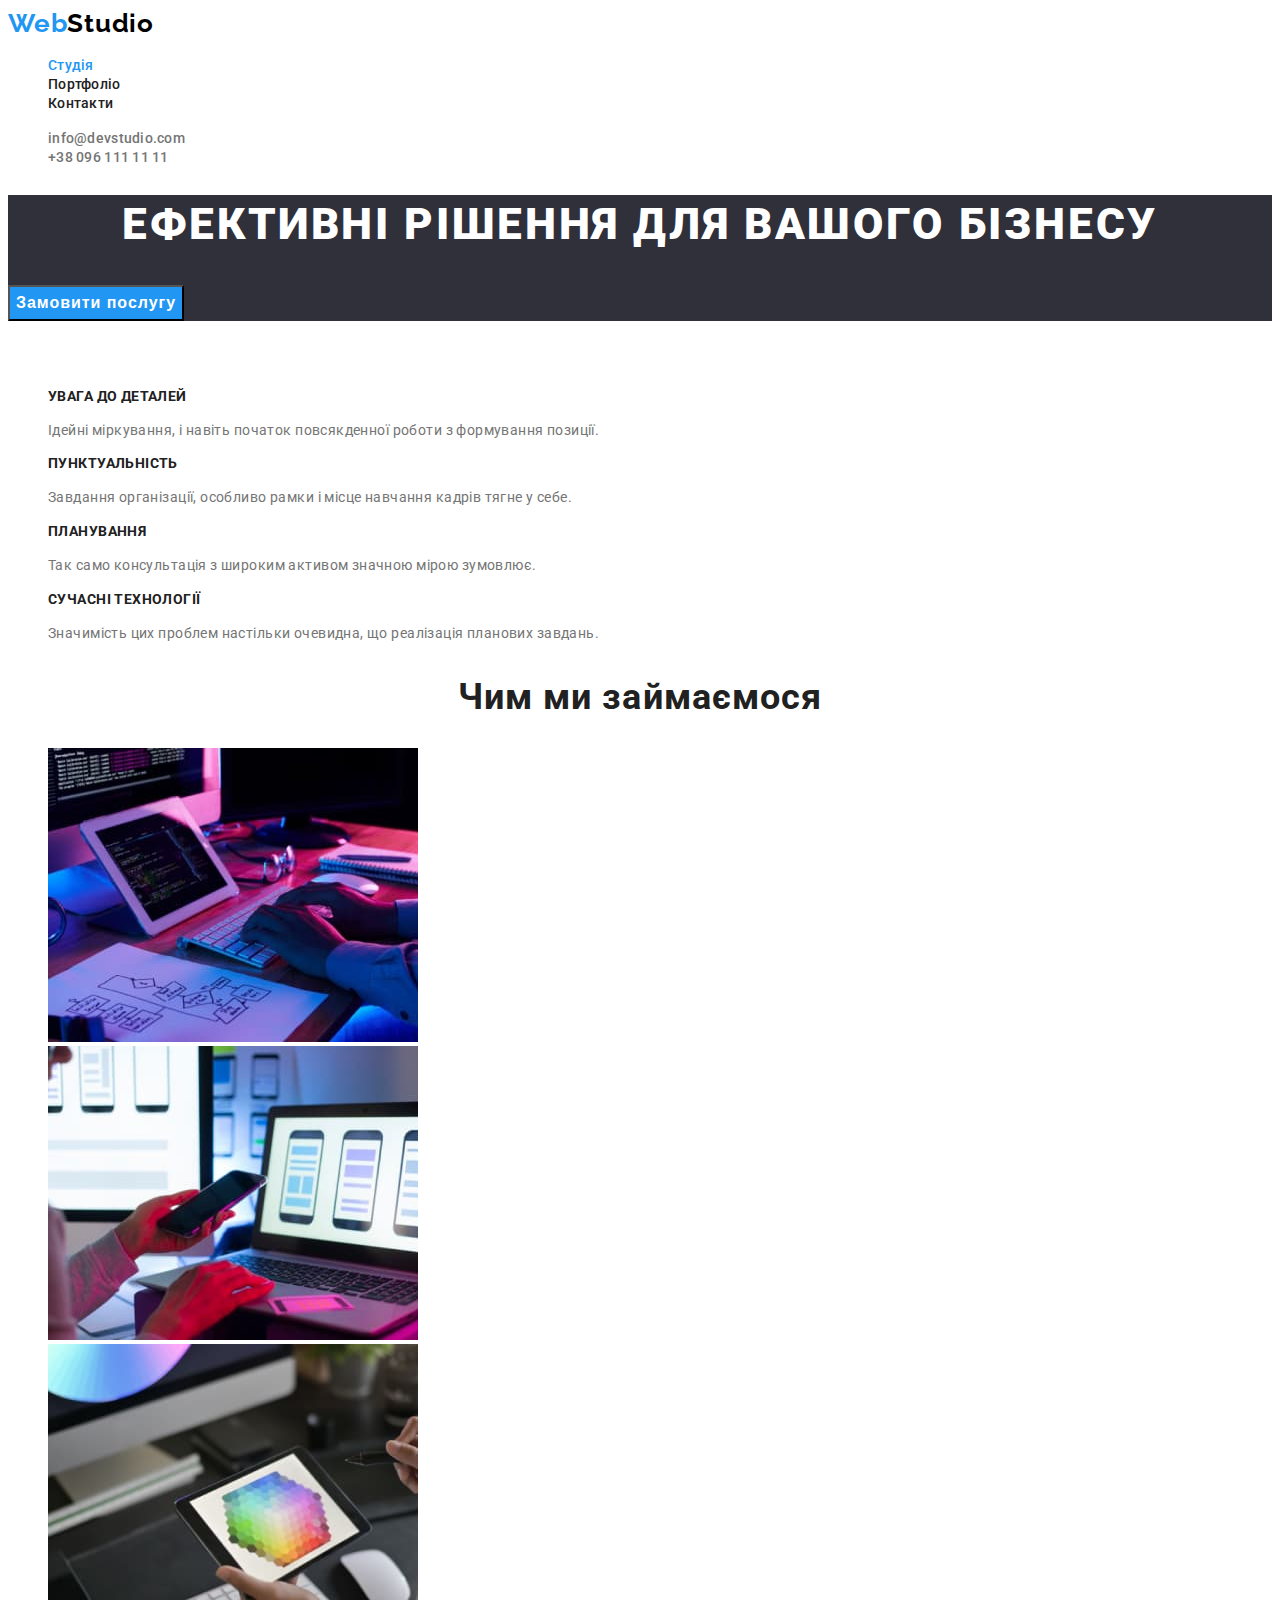
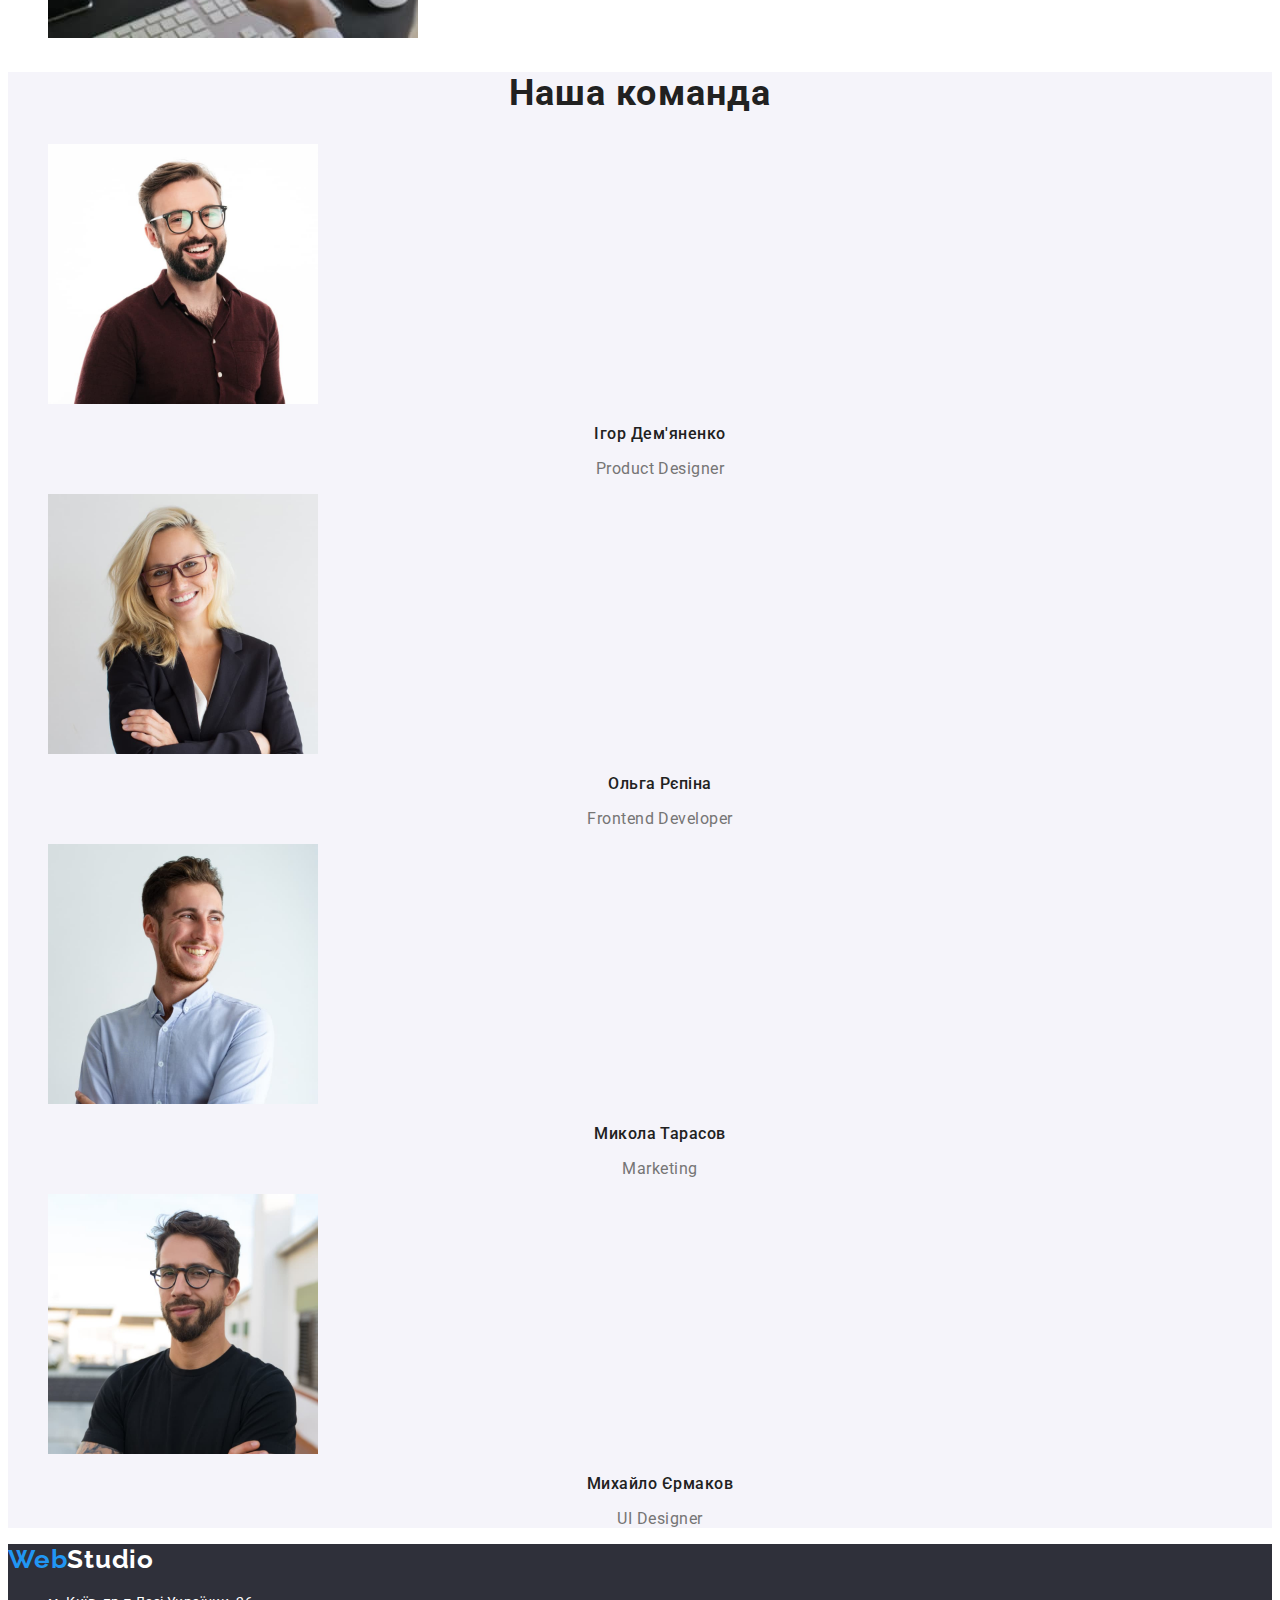
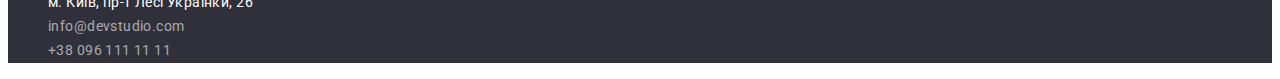
==== index.html @ b76b71d0 "add" ====
<!DOCTYPE html>
<html lang="uk">
  <head>
    <meta charset="UTF-8" />
    <meta http-equiv="X-UA-Compatible" content="IE=edge" />
    <meta name="viewport" content="width=device-width, initial-scale=1.0" />
    <title>WebStudio</title>
    <link rel="preconnect" href="https://fonts.googleapis.com" />
    <link rel="preconnect" href="https://fonts.gstatic.com" crossorigin />
    <link
      href="https://fonts.googleapis.com/css2?family=Raleway:wght@700&family=Roboto:wght@400;500;700;900&display=swap"
      rel="stylesheet"
    />
    <link rel="stylesheet" href="./css/styles.css" />
  </head>
  <body>
    <header class="header">
      <a href="" class="logo link"
        ><span class="logo-first-word">Web</span>Studio</a
      >
      <nav class="main-nav">
        <ul class="nav-list list">
          <li class="nav-list-item">
            <a href="./index.html" class="nav-list-link all-time-color link">Студія</a>
          </li>
          <li class="nav-list-item">
            <a href="./portfolio.html" class="nav-list-link link">Портфоліо</a>
          </li>
          <li class="nav-list-item">
            <a href="" class="nav-list-link link">Контакти</a>
          </li>
        </ul>
        <ul class="contact-list list">
          <li class="contact-list-item">
            <a href="mailto:info@devstudio.com" class="contact-list-link link"
              >info@devstudio.com</a
            >
          </li>
          <li class="contact-list-item">
            <a href="tel:+380961111111" class="contact-list-link link"
              >+38 096 111 11 11</a
            >
          </li>
        </ul>
      </nav>
    </header>
    <main class="studio-main">
      <section class="hero">
        <h1 class="main-title">Ефективні рішення для вашого бізнесу</h1>
        <button type="button" class="hero-btn">Замовити послугу</button>
      </section>
      <section class="features">
        <h2 class="unvisible-title">Особливості</h2>
        <ul class="features-list list">
          <li class="features-list-item">
            <h3 class="features-item-title">Увага до деталей</h3>
            <p class="features-item-description">
              Ідейні міркування, і навіть початок повсякденної роботи з
              формування позиції.
            </p>
          </li>
          <li class="features-list-item">
            <h3 class="features-item-title">Пунктуальність</h3>
            <p class="features-item-description">
              Завдання організації, особливо рамки і місце навчання кадрів тягне
              у себе.
            </p>
          </li>
          <li class="features-list-item">
            <h3 class="features-item-title">Планування</h3>
            <p class="features-item-description">
              Так само консультація з широким активом значною мірою зумовлює.
            </p>
          </li>
          <li class="features-list-item">
            <h3 class="features-item-title">Сучасні технології</h3>
            <p class="features-item-description">
              Значимість цих проблем настільки очевидна, що реалізація планових
              завдань.
            </p>
          </li>
        </ul>
      </section>
      <section class="work-description">
        <h2 class="work-description-title">Чим ми займаємося</h2>
        <ul class="work-description-list list">
          <li class="work-description-item">
            <img
              src="./images/wdwd-1.jpg"
              alt="Людина набирає на клавіатурі програмний код"
              width="370"
              class="work-description-pic"
            />
          </li>
          <li class="work-description-item">
            <img
              src="./images/wdwd-2.jpg"
              alt="Людина тримає в руці телефон і переглядає шаблони на екрані ноутбука"
              width="370"
              class="work-description-pic"
            />
          </li>
          <li class="work-description-item">
            <img
              src="./images/wdwd-3.jpg"
              alt="Людина на планшеті ручкою вибирає колір"
              width="370"
              class="work-description-pic"
            />
          </li>
        </ul>
      </section>
      <section class="team">
        <h2 class="team-title">Наша команда</h2>
        <ul class="team-list list">
          <li class="team-list-item">
            <img
              src="./images/ot-1.jpg"
              alt="Чоловік в червоній сорочці"
              width="270"
              class="team-member-pic"
            />
            <h3 class="team-member-name">Ігор Дем'яненко</h3>
            <p lang="en" class="team-member-profession">Product Designer</p>
          </li>
          <li class="team-list-item">
            <img
              src="./images/ot-2.jpg"
              alt="Блондинка в окулярах, посміхається"
              width="270"
              class="team-member-pic"
            />
            <h3 class="team-member-name">Ольга Рєпіна</h3>
            <p lang="en" class="team-member-profession">Frontend Developer</p>
          </li>
          <li class="team-list-item">
            <img
              src="./images/ot-3.jpg"
              alt="Чоловік в білій сорочці, посміхається"
              width="270"
              class="team-member-pic"
            />
            <h3 class="team-member-name">Микола Тарасов</h3>
            <p lang="en" class="team-member-profession">Marketing</p>
          </li>
          <li class="team-list-item">
            <img
              src="./images/ot-4.jpg"
              alt="Чоловік в чорній футболці"
              width="270"
              class="team-member-pic"
            />
            <h3 class="team-member-name">Михайло Єрмаков</h3>
            <p lang="en" class="team-member-profession">UI Designer</p>
          </li>
        </ul>
      </section>
    </main>
    <footer class="footer">
      <a href="" class="logo link revers-logo"
        ><span class="logo-first-word">Web</span>Studio</a
      >
      <address class="address">
        <ul class="address-list list">
          <li class="address-list-item">
            <a
              href="https://goo.gl/maps/auAah6Ansk55Xjtu5"
              target="_blank"
              rel="noopener noreferrer"
              class="address-list-link another-color link"
              >м. Київ, пр-т Лесі Українки, 26</a
            >
          </li>
          <li class="address-list-item">
            <a href="mailto:info@devstudio.com" class="address-list-link link"
              >info@devstudio.com</a
            >
          </li>
          <li class="address-list-item">
            <a href="tel:+380961111111" class="address-list-link link"
              >+38 096 111 11 11</a
            >
          </li>
        </ul>
      </address>
    </footer>
  </body>
</html>
---- css/styles.css ----
:root {
  --primary-font-family: "Raleway", sans-serif;
  --primary-text-color: #212121;
  --secondary-text-color: #757575;
  --revers-color: #2196f3;
}
/* ========= START COMPONENTS ========= */
body {
	font-family: "Roboto", sans-serif;
	color: var(--secondary-text-color);
}

.list {
  list-style: none;
}

.link {
  text-decoration: none;
}

.logo {
  font-family: var(--primary-font-family);
  font-weight: 700;
  font-size: 26px;
  line-height: 1.19;
  letter-spacing: 0.03em;
  color: #000000;
}

.logo-first-word {
  color: var(--revers-color);
}

.unvisible-title {
  visibility: hidden;
}
/* ========= END COMPONENTS ========= */

/* ========= START STUDIO ========= */

/* ========= START HEAD ========= */
.nav-list-link {
  font-weight: 500;
  font-size: 14px;
  line-height: 1.14;
  letter-spacing: 0.02em;
  color: var(--primary-text-color);
}

.all-time-color {
	color: var(--revers-color);
}

.contact-list-link {
  font-weight: 500;
  font-size: 14px;
  line-height: 1.14;
  letter-spacing: 0.02em;
  color: var(--secondary-text-color);
}

.nav-list-link:hover,
.nav-list-link:focus,
.contact-list-link:hover,
.contact-list-link:focus {
  color: var(--revers-color);
}
/* ========= END HEAD ========= */

/* ========= START HERO ========= */
.hero {
	background-color: #2F303A;
}

.main-title {
  font-weight: 900;
  font-size: 44px;
  line-height: 1.36;
  text-align: center;
  letter-spacing: 0.06em;
  text-transform: uppercase;
  color: #FFFFFF;
}

.hero-btn {
  font-weight: 700;
  font-size: 16px;
  line-height: 1.88;
  display: flex;
  align-items: center;
  text-align: center;
  letter-spacing: 0.06em;
  color: #ffffff;
  background-color: var(--revers-color);
}

.hero-btn:hover,
.hero-btn:focus {
  background-color: #188ce8;
  cursor: pointer;
}
/* ========= END HERO ========= */

/* ========= START FEATURES ========= */
.features-item-title {
  font-weight: 700;
  font-size: 14px;
  line-height: 1.14;
  letter-spacing: 0.03em;
  text-transform: uppercase;
  color: var(--primary-text-color);
}

.features-item-description {
  font-size: 14px;
  line-height: 1.71;
  letter-spacing: 0.03em;
}
/* ========= END FEATURES ========= */

/* ========= START WORK DESCRIPTION ========= */
.work-description-title {
  font-weight: 700;
  font-size: 36px;
  line-height: 1.17;
  text-align: center;
  letter-spacing: 0.03em;
  color: var(--primary-text-color);
}
/* ========= END WORK DESCRIPTION ========= */

/* ========= START TEAM ========= */
.team {
	background-color: #F5F4FA;
}

.team-title {
  font-weight: 700;
  font-size: 36px;
  line-height: 1.17;
  text-align: center;
  letter-spacing: 0.03em;
  color: var(--primary-text-color);
}

.team-member-name {
  font-weight: 500;
  font-size: 16px;
  line-height: 1.19;
  text-align: center;
  letter-spacing: 0.03em;
  color: var(--primary-text-color);
}

.team-member-profession {
  font-size: 16px;
  line-height: 1.19;
  text-align: center;
  letter-spacing: 0.03em;
}
/* ========= END TEAM ========= */

/* ========= START FOOTER ========= */
.footer {
  background-color: #2f303a;
}

.revers-logo {
  color: #ffffff;
}

.address-list-link {
  font-style: normal;
  font-size: 14px;
  line-height: 1.71;
  letter-spacing: 0.03em;
  color: rgba(255, 255, 255, 0.6);
}

.another-color {
	color: #ffffff;
}

.address-list-link:hover,
.address-list-link:focus {
  color: #ffffff;
}
/* ========= END FOOTER ========= */

/* ========= END STUDIO ========= */

/* ========= START PORTFOLIO ========= */
.filter-btn {
  font-weight: 500;
  font-size: 16px;
  line-height: 1.62;
  text-align: center;
  letter-spacing: 0.03em;
  color: var(--primary-text-color);
  background-color: #F5F4FA;
}

.filter-btn:hover,
.filter-btn:focus {
  color: #ffffff;
  background-color: var(--revers-color);
}

.work-item-title {
  font-weight: 700;
  font-size: 18px;
  line-height: 2;
  letter-spacing: 0.06em;
  color: var(--primary-text-color);
}

.work-item-description {
  font-size: 16px;
  line-height: 1.88;
  letter-spacing: 0.03em;
  color: var(--secondary-text-color);
}
/* ========= END PORTFOLIO ========= */
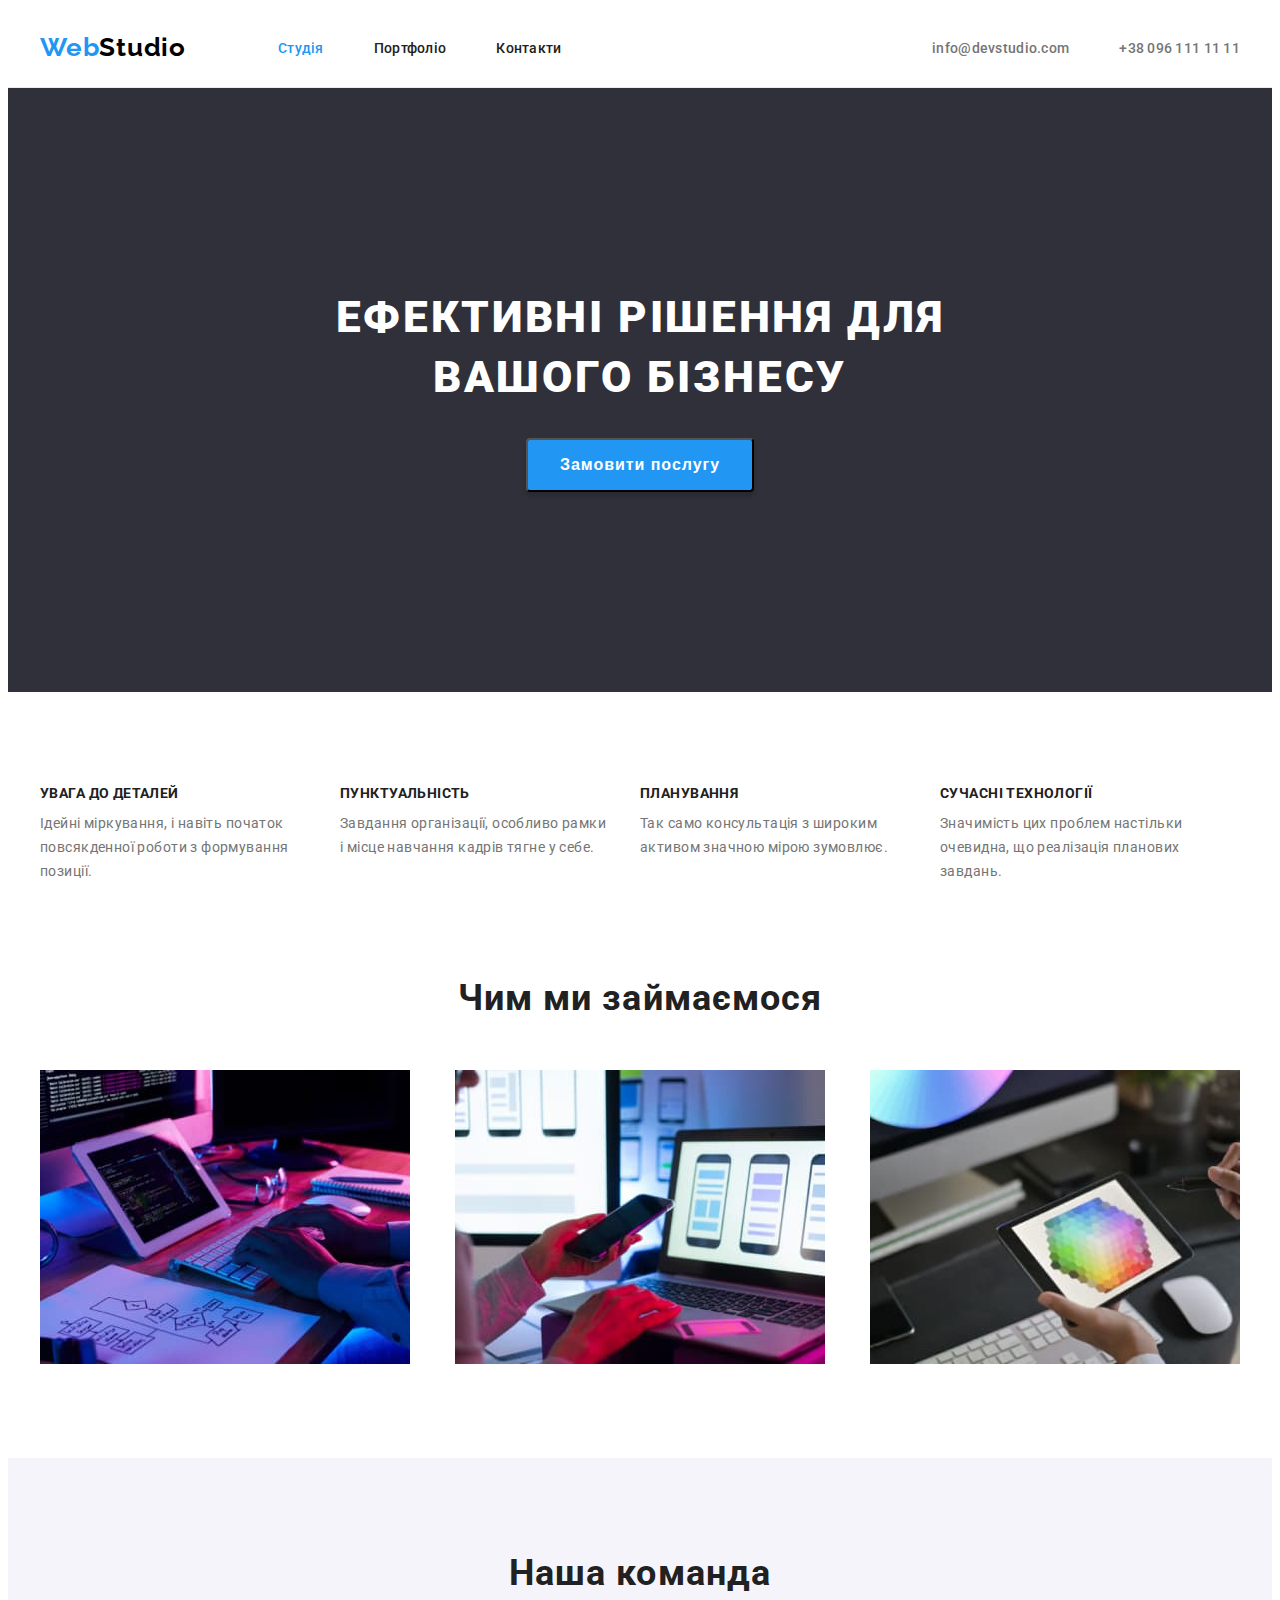
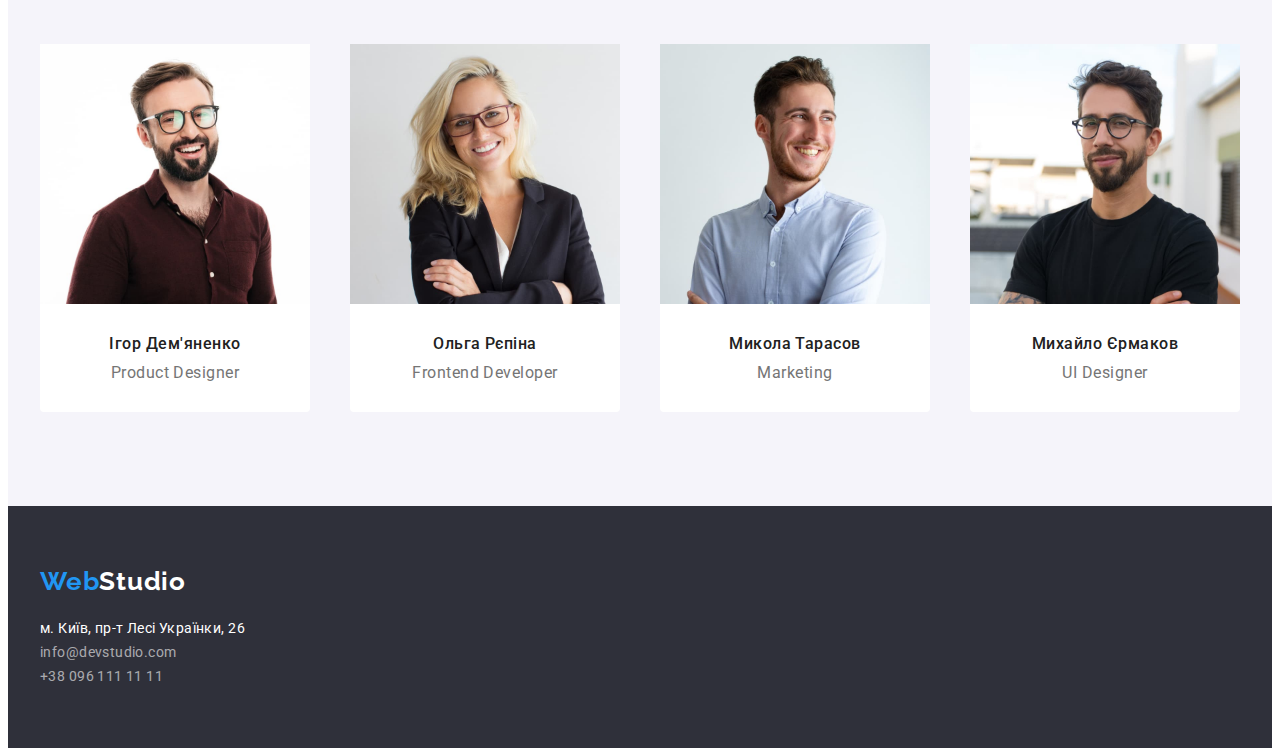
==== commit 29b69882: "added changes to html and css files" ====
--- a/index.html
+++ b/index.html
@@ -11,27 +11,40 @@
       href="https://fonts.googleapis.com/css2?family=Raleway:wght@700&family=Roboto:wght@400;500;700;900&display=swap"
       rel="stylesheet"
     />
+    <link
+      rel="stylesheet"
+      href="https://cdnjs.cloudflare.com/ajax/libs/modern-normalize/1.1.0/modern-normalize.min.css"
+      integrity="sha512-wpPYUAdjBVSE4KJnH1VR1HeZfpl1ub8YT/NKx4PuQ5NmX2tKuGu6U/JRp5y+Y8XG2tV+wKQpNHVUX03MfMFn9Q=="
+      crossorigin="anonymous"
+      referrerpolicy="no-referrer"
+    />
     <link rel="stylesheet" href="./css/styles.css" />
   </head>
   <body>
     <header class="header">
-      <a href="" class="logo link"
-        ><span class="logo-first-word">Web</span>Studio</a
-      >
-      <nav class="main-nav">
-        <ul class="nav-list list">
-          <li class="nav-list-item">
-            <a href="./index.html" class="nav-list-link all-time-color link">Студія</a>
-          </li>
-          <li class="nav-list-item">
-            <a href="./portfolio.html" class="nav-list-link link">Портфоліо</a>
-          </li>
-          <li class="nav-list-item">
-            <a href="" class="nav-list-link link">Контакти</a>
-          </li>
-        </ul>
+      <div class="container header-container">
+        <nav class="main-nav">
+          <a href="" class="logo link header-logo"
+            ><span class="logo-first-word">Web</span>Studio</a
+          >
+          <ul class="nav-list list">
+            <li class="nav-list-item">
+              <a href="./index.html" class="nav-list-link all-time-color link"
+                >Студія</a
+              >
+            </li>
+            <li class="nav-list-item">
+              <a href="./portfolio.html" class="nav-list-link link"
+                >Портфоліо</a
+              >
+            </li>
+            <li class="nav-list-item">
+              <a href="" class="nav-list-link link">Контакти</a>
+            </li>
+          </ul>
+        </nav>
         <ul class="contact-list list">
-          <li class="contact-list-item">
+          <li class="contact-list-item mail">
             <a href="mailto:info@devstudio.com" class="contact-list-link link"
               >info@devstudio.com</a
             >
@@ -42,147 +55,157 @@
             >
           </li>
         </ul>
-      </nav>
+      </div>
     </header>
     <main class="studio-main">
       <section class="hero">
-        <h1 class="main-title">Ефективні рішення для вашого бізнесу</h1>
-        <button type="button" class="hero-btn">Замовити послугу</button>
-      </section>
-      <section class="features">
-        <h2 class="unvisible-title">Особливості</h2>
-        <ul class="features-list list">
-          <li class="features-list-item">
-            <h3 class="features-item-title">Увага до деталей</h3>
-            <p class="features-item-description">
-              Ідейні міркування, і навіть початок повсякденної роботи з
-              формування позиції.
-            </p>
-          </li>
-          <li class="features-list-item">
-            <h3 class="features-item-title">Пунктуальність</h3>
-            <p class="features-item-description">
-              Завдання організації, особливо рамки і місце навчання кадрів тягне
-              у себе.
-            </p>
-          </li>
-          <li class="features-list-item">
-            <h3 class="features-item-title">Планування</h3>
-            <p class="features-item-description">
-              Так само консультація з широким активом значною мірою зумовлює.
-            </p>
-          </li>
-          <li class="features-list-item">
-            <h3 class="features-item-title">Сучасні технології</h3>
-            <p class="features-item-description">
-              Значимість цих проблем настільки очевидна, що реалізація планових
-              завдань.
-            </p>
-          </li>
-        </ul>
+        <div class="container">
+          <h1 class="main-title">Ефективні рішення для вашого бізнесу</h1>
+          <button type="button" class="hero-btn">Замовити послугу</button>
+        </div>
+      </section>
+      <section class="features section">
+        <div class="container">
+          <h2 class="unvisible-title">Особливості</h2>
+          <ul class="features-list list">
+            <li class="features-list-item">
+              <h3 class="features-item-title">Увага до деталей</h3>
+              <p class="features-item-description">
+                Ідейні міркування, і навіть початок повсякденної роботи з
+                формування позиції.
+              </p>
+            </li>
+            <li class="features-list-item">
+              <h3 class="features-item-title">Пунктуальність</h3>
+              <p class="features-item-description">
+                Завдання організації, особливо рамки і місце навчання кадрів
+                тягне у себе.
+              </p>
+            </li>
+            <li class="features-list-item">
+              <h3 class="features-item-title">Планування</h3>
+              <p class="features-item-description">
+                Так само консультація з широким активом значною мірою зумовлює.
+              </p>
+            </li>
+            <li class="features-list-item">
+              <h3 class="features-item-title">Сучасні технології</h3>
+              <p class="features-item-description">
+                Значимість цих проблем настільки очевидна, що реалізація
+                планових завдань.
+              </p>
+            </li>
+          </ul>
+        </div>
       </section>
       <section class="work-description">
-        <h2 class="work-description-title">Чим ми займаємося</h2>
-        <ul class="work-description-list list">
-          <li class="work-description-item">
-            <img
-              src="./images/wdwd-1.jpg"
-              alt="Людина набирає на клавіатурі програмний код"
-              width="370"
-              class="work-description-pic"
-            />
-          </li>
-          <li class="work-description-item">
-            <img
-              src="./images/wdwd-2.jpg"
-              alt="Людина тримає в руці телефон і переглядає шаблони на екрані ноутбука"
-              width="370"
-              class="work-description-pic"
-            />
-          </li>
-          <li class="work-description-item">
-            <img
-              src="./images/wdwd-3.jpg"
-              alt="Людина на планшеті ручкою вибирає колір"
-              width="370"
-              class="work-description-pic"
-            />
-          </li>
-        </ul>
-      </section>
-      <section class="team">
-        <h2 class="team-title">Наша команда</h2>
-        <ul class="team-list list">
-          <li class="team-list-item">
-            <img
-              src="./images/ot-1.jpg"
-              alt="Чоловік в червоній сорочці"
-              width="270"
-              class="team-member-pic"
-            />
-            <h3 class="team-member-name">Ігор Дем'яненко</h3>
-            <p lang="en" class="team-member-profession">Product Designer</p>
-          </li>
-          <li class="team-list-item">
-            <img
-              src="./images/ot-2.jpg"
-              alt="Блондинка в окулярах, посміхається"
-              width="270"
-              class="team-member-pic"
-            />
-            <h3 class="team-member-name">Ольга Рєпіна</h3>
-            <p lang="en" class="team-member-profession">Frontend Developer</p>
-          </li>
-          <li class="team-list-item">
-            <img
-              src="./images/ot-3.jpg"
-              alt="Чоловік в білій сорочці, посміхається"
-              width="270"
-              class="team-member-pic"
-            />
-            <h3 class="team-member-name">Микола Тарасов</h3>
-            <p lang="en" class="team-member-profession">Marketing</p>
-          </li>
-          <li class="team-list-item">
-            <img
-              src="./images/ot-4.jpg"
-              alt="Чоловік в чорній футболці"
-              width="270"
-              class="team-member-pic"
-            />
-            <h3 class="team-member-name">Михайло Єрмаков</h3>
-            <p lang="en" class="team-member-profession">UI Designer</p>
-          </li>
-        </ul>
+        <div class="container">
+          <h2 class="work-description-title">Чим ми займаємося</h2>
+          <ul class="work-description-list list">
+            <li class="work-description-item">
+              <img
+                src="./images/wdwd-1.jpg"
+                alt="Людина набирає на клавіатурі програмний код"
+                width="370"
+                class="work-description-pic"
+              />
+            </li>
+            <li class="work-description-item">
+              <img
+                src="./images/wdwd-2.jpg"
+                alt="Людина тримає в руці телефон і переглядає шаблони на екрані ноутбука"
+                width="370"
+                class="work-description-pic"
+              />
+            </li>
+            <li class="work-description-item">
+              <img
+                src="./images/wdwd-3.jpg"
+                alt="Людина на планшеті ручкою вибирає колір"
+                width="370"
+                class="work-description-pic"
+              />
+            </li>
+          </ul>
+        </div>
+      </section>
+      <section class="team section">
+        <div class="container">
+          <h2 class="team-title">Наша команда</h2>
+          <ul class="team-list list">
+            <li class="team-list-item">
+              <img
+                src="./images/ot-1.jpg"
+                alt="Чоловік в червоній сорочці"
+                width="270"
+                class="team-member-pic"
+              />
+              <h3 class="team-member-name">Ігор Дем'яненко</h3>
+              <p lang="en" class="team-member-profession">Product Designer</p>
+            </li>
+            <li class="team-list-item">
+              <img
+                src="./images/ot-2.jpg"
+                alt="Блондинка в окулярах, посміхається"
+                width="270"
+                class="team-member-pic"
+              />
+              <h3 class="team-member-name">Ольга Рєпіна</h3>
+              <p lang="en" class="team-member-profession">Frontend Developer</p>
+            </li>
+            <li class="team-list-item">
+              <img
+                src="./images/ot-3.jpg"
+                alt="Чоловік в білій сорочці, посміхається"
+                width="270"
+                class="team-member-pic"
+              />
+              <h3 class="team-member-name">Микола Тарасов</h3>
+              <p lang="en" class="team-member-profession">Marketing</p>
+            </li>
+            <li class="team-list-item">
+              <img
+                src="./images/ot-4.jpg"
+                alt="Чоловік в чорній футболці"
+                width="270"
+                class="team-member-pic"
+              />
+              <h3 class="team-member-name">Михайло Єрмаков</h3>
+              <p lang="en" class="team-member-profession">UI Designer</p>
+            </li>
+          </ul>
+        </div>
       </section>
     </main>
     <footer class="footer">
-      <a href="" class="logo link revers-logo"
-        ><span class="logo-first-word">Web</span>Studio</a
-      >
-      <address class="address">
-        <ul class="address-list list">
-          <li class="address-list-item">
-            <a
-              href="https://goo.gl/maps/auAah6Ansk55Xjtu5"
-              target="_blank"
-              rel="noopener noreferrer"
-              class="address-list-link another-color link"
-              >м. Київ, пр-т Лесі Українки, 26</a
-            >
-          </li>
-          <li class="address-list-item">
-            <a href="mailto:info@devstudio.com" class="address-list-link link"
-              >info@devstudio.com</a
-            >
-          </li>
-          <li class="address-list-item">
-            <a href="tel:+380961111111" class="address-list-link link"
-              >+38 096 111 11 11</a
-            >
-          </li>
-        </ul>
-      </address>
+      <div class="container">
+        <a href="" class="logo link revers-logo"
+          ><span class="logo-first-word">Web</span>Studio</a
+        >
+        <address class="address">
+          <ul class="address-list list">
+            <li class="address-list-item">
+              <a
+                href="https://goo.gl/maps/auAah6Ansk55Xjtu5"
+                target="_blank"
+                rel="noopener noreferrer"
+                class="address-list-link another-color link"
+                >м. Київ, пр-т Лесі Українки, 26</a
+              >
+            </li>
+            <li class="address-list-item">
+              <a href="mailto:info@devstudio.com" class="address-list-link link"
+                >info@devstudio.com</a
+              >
+            </li>
+            <li class="address-list-item">
+              <a href="tel:+380961111111" class="address-list-link link"
+                >+38 096 111 11 11</a
+              >
+            </li>
+          </ul>
+        </address>
+      </div>
     </footer>
   </body>
-</html>+</html>
--- a/css/styles.css
+++ b/css/styles.css
@@ -6,8 +6,8 @@
 }
 /* ========= START COMPONENTS ========= */
 body {
-	font-family: "Roboto", sans-serif;
-	color: var(--secondary-text-color);
+  font-family: "Roboto", sans-serif;
+  color: var(--secondary-text-color);
 }
 
 .list {
@@ -18,6 +18,24 @@
   text-decoration: none;
 }
 
+h1,
+h2,
+h3,
+h4,
+h5,
+h6,
+p {
+  margin-top: 0;
+  margin-bottom: 0;
+}
+
+ol,
+ul {
+  padding-left: 0;
+  margin-top: 0;
+  margin-bottom: 0;
+}
+
 .logo {
   font-family: var(--primary-font-family);
   font-weight: 700;
@@ -33,12 +51,35 @@
 
 .unvisible-title {
   visibility: hidden;
+  height: 0;
+}
+
+.container {
+  width: 1200px;
+  padding: 0 15px;
+  margin-right: auto;
+  margin-left: auto;
+}
+
+.section {
+  padding-top: 94px;
+  padding-bottom: 94px;
+}
+
+img {
+  display: block;
 }
 /* ========= END COMPONENTS ========= */
 
 /* ========= START STUDIO ========= */
 
 /* ========= START HEAD ========= */
+.header {
+  padding-top: 24px;
+  padding-bottom: 24px;
+  border-bottom: 1px solid #ececec;
+}
+
 .nav-list-link {
   font-weight: 500;
   font-size: 14px;
@@ -48,7 +89,7 @@
 }
 
 .all-time-color {
-	color: var(--revers-color);
+  color: var(--revers-color);
 }
 
 .contact-list-link {
@@ -65,24 +106,68 @@
 .contact-list-link:focus {
   color: var(--revers-color);
 }
+
+.header-container {
+  display: flex;
+  align-items: center;
+}
+
+.header-logo {
+  margin-right: 92px;
+}
+
+.main-nav {
+  display: flex;
+}
+
+.nav-list {
+  display: flex;
+  align-items: center;
+}
+
+.nav-list-item:not(:last-child) {
+  margin-right: 50px;
+}
+
+.contact-list {
+  display: flex;
+  margin-left: auto;
+}
+
+.mail {
+  margin-right: 50px;
+}
 /* ========= END HEAD ========= */
 
 /* ========= START HERO ========= */
 .hero {
-	background-color: #2F303A;
+  background-color: #2f303a;
+  padding-top: 200px;
+  padding-bottom: 200px;
 }
 
 .main-title {
+  width: 696px;
+  margin-bottom: 30px;
+  margin-right: auto;
+  margin-left: auto;
+
   font-weight: 900;
   font-size: 44px;
   line-height: 1.36;
   text-align: center;
   letter-spacing: 0.06em;
   text-transform: uppercase;
-  color: #FFFFFF;
+  color: #ffffff;
 }
 
 .hero-btn {
+  margin-right: auto;
+  margin-left: auto;
+  padding: 10px 32px;
+  box-shadow: 0px 4px 4px rgba(0, 0, 0, 0.15);
+  border-radius: 4px;
+
   font-weight: 700;
   font-size: 16px;
   line-height: 1.88;
@@ -102,7 +187,20 @@
 /* ========= END HERO ========= */
 
 /* ========= START FEATURES ========= */
+.features-list {
+  display: flex;
+}
+
+.features-list-item {
+  width: 270px;
+}
+
+.features-list-item:not(:nth-child(4n)) {
+  margin-right: 30px;
+}
+
 .features-item-title {
+  margin-bottom: 10px;
   font-weight: 700;
   font-size: 14px;
   line-height: 1.14;
@@ -120,6 +218,8 @@
 
 /* ========= START WORK DESCRIPTION ========= */
 .work-description-title {
+  margin-bottom: 50px;
+
   font-weight: 700;
   font-size: 36px;
   line-height: 1.17;
@@ -127,14 +227,23 @@
   letter-spacing: 0.03em;
   color: var(--primary-text-color);
 }
+
+.work-description-list {
+  display: flex;
+  justify-content: space-between;
+  flex-basis: calc((100%-90px) / 3);
+  margin-bottom: 94px;
+}
 /* ========= END WORK DESCRIPTION ========= */
 
 /* ========= START TEAM ========= */
 .team {
-	background-color: #F5F4FA;
+  background-color: #f5f4fa;
 }
 
 .team-title {
+  margin-bottom: 50px;
+
   font-weight: 700;
   font-size: 36px;
   line-height: 1.17;
@@ -143,7 +252,21 @@
   color: var(--primary-text-color);
 }
 
+.team-list {
+  display: flex;
+  justify-content: space-between;
+  flex-basis: calc((100%-120px) / 4);
+}
+
+.team-list-item {
+  background: #ffffff;
+  border-radius: 0 0 4px 4px;
+}
+
 .team-member-name {
+  margin-top: 30px;
+  margin-bottom: 10px;
+
   font-weight: 500;
   font-size: 16px;
   line-height: 1.19;
@@ -153,6 +276,8 @@
 }
 
 .team-member-profession {
+  margin-bottom: 30px;
+
   font-size: 16px;
   line-height: 1.19;
   text-align: center;
@@ -163,9 +288,13 @@
 /* ========= START FOOTER ========= */
 .footer {
   background-color: #2f303a;
+  padding-top: 60px;
+  padding-bottom: 60px;
 }
 
 .revers-logo {
+  display: block;
+  margin-bottom: 20px;
   color: #ffffff;
 }
 
@@ -178,7 +307,7 @@
 }
 
 .another-color {
-	color: #ffffff;
+  color: #ffffff;
 }
 
 .address-list-link:hover,
@@ -190,14 +319,32 @@
 /* ========= END STUDIO ========= */
 
 /* ========= START PORTFOLIO ========= */
+.filter-list {
+  display: flex;
+  justify-content: center;
+  margin-bottom: 50px;
+}
+
+.filter-list-item:not(:last-child) {
+  margin-right: 8px;
+}
+
 .filter-btn {
+  padding: 6px 22px;
+  border-radius: 4px;
+  border: #f5f4fa;
+
   font-weight: 500;
   font-size: 16px;
   line-height: 1.62;
   text-align: center;
   letter-spacing: 0.03em;
   color: var(--primary-text-color);
-  background-color: #F5F4FA;
+  background-color: #f5f4fa;
+}
+
+.first-btn {
+  padding: 6px 25px;
 }
 
 .filter-btn:hover,
@@ -206,7 +353,30 @@
   background-color: var(--revers-color);
 }
 
+.work-list {
+  display: flex;
+  flex-wrap: wrap;
+}
+
+.work-list-item:not(:nth-child(3n)) {
+  margin-right: 30px;
+}
+
+.work-list-item:not(:nth-last-child(-n + 3)) {
+  margin-bottom: 30px;
+}
+
+.border-box {
+  background: #ffffff;
+  border: 1px solid #eeeeee;
+  border-top: 0;
+  padding-top: 20px;
+  padding-bottom: 20px;
+  padding-left: 24px;
+}
+
 .work-item-title {
+  margin-bottom: 4px;
   font-weight: 700;
   font-size: 18px;
   line-height: 2;
@@ -220,4 +390,4 @@
   letter-spacing: 0.03em;
   color: var(--secondary-text-color);
 }
-/* ========= END PORTFOLIO ========= */+/* ========= END PORTFOLIO ========= */
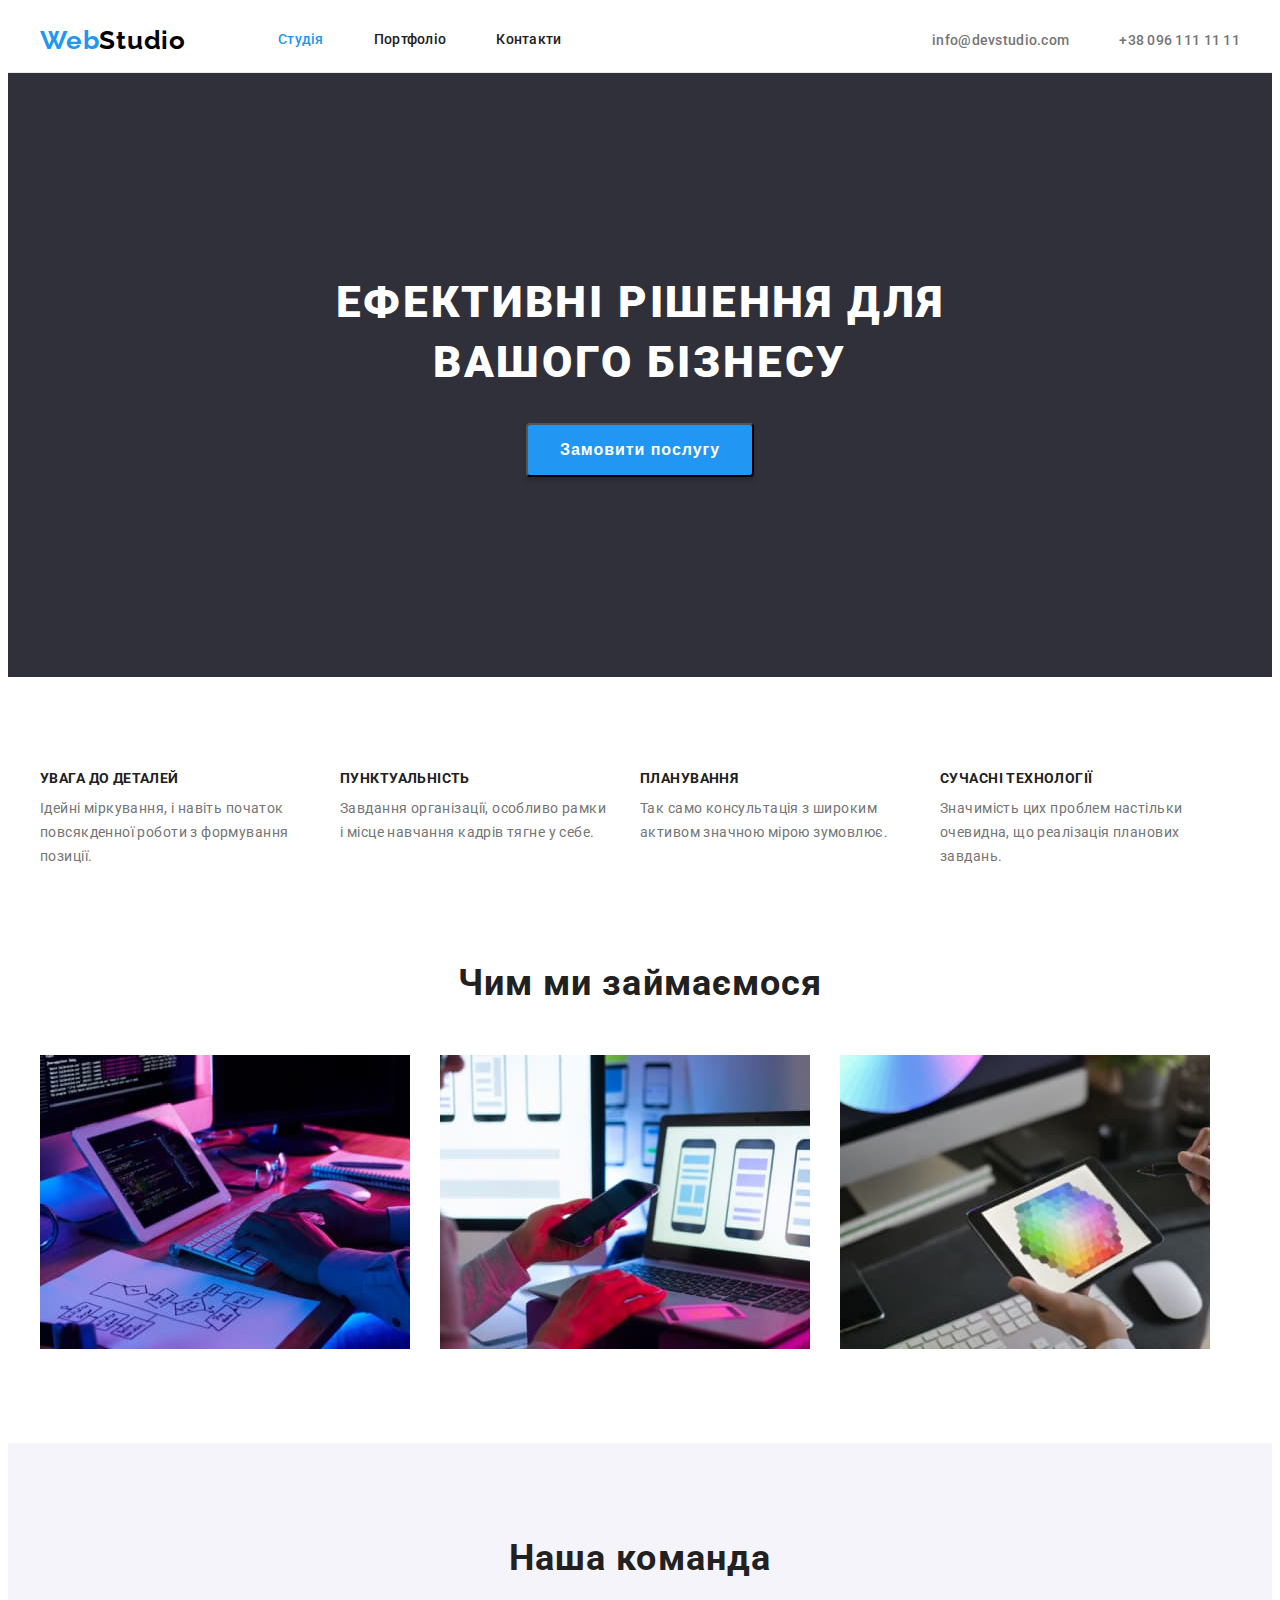
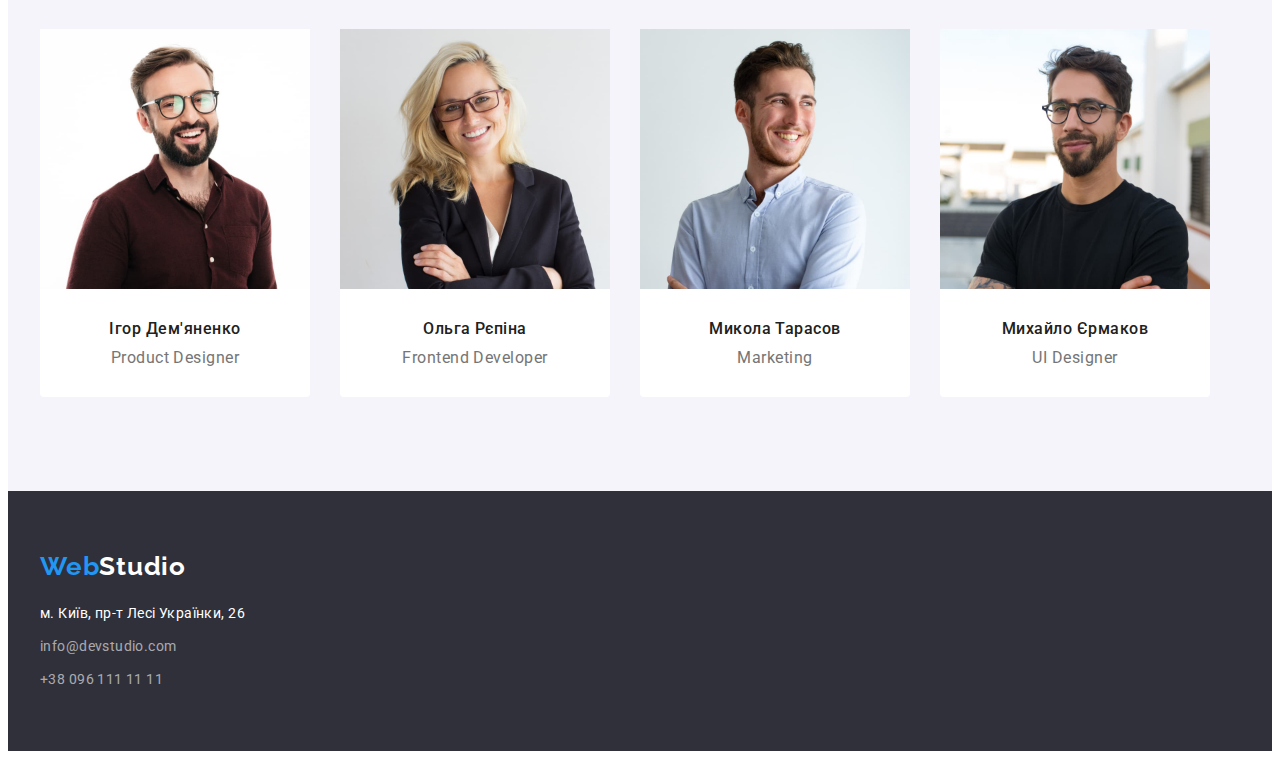
==== commit b3d11bff: "added changes" ====
--- a/index.html
+++ b/index.html
@@ -66,7 +66,7 @@
       </section>
       <section class="features section">
         <div class="container">
-          <h2 class="unvisible-title">Особливості</h2>
+          <h2 class="visually-hidden">Особливості</h2>
           <ul class="features-list list">
             <li class="features-list-item">
               <h3 class="features-item-title">Увага до деталей</h3>
@@ -140,8 +140,10 @@
                 width="270"
                 class="team-member-pic"
               />
-              <h3 class="team-member-name">Ігор Дем'яненко</h3>
-              <p lang="en" class="team-member-profession">Product Designer</p>
+              <div class="team-member-box">
+                <h3 class="team-member-name">Ігор Дем'яненко</h3>
+                <p lang="en" class="team-member-profession">Product Designer</p>
+              </div>
             </li>
             <li class="team-list-item">
               <img
@@ -150,8 +152,12 @@
                 width="270"
                 class="team-member-pic"
               />
-              <h3 class="team-member-name">Ольга Рєпіна</h3>
-              <p lang="en" class="team-member-profession">Frontend Developer</p>
+              <div class="team-member-box">
+                <h3 class="team-member-name">Ольга Рєпіна</h3>
+                <p lang="en" class="team-member-profession">
+                  Frontend Developer
+                </p>
+              </div>
             </li>
             <li class="team-list-item">
               <img
@@ -160,8 +166,10 @@
                 width="270"
                 class="team-member-pic"
               />
-              <h3 class="team-member-name">Микола Тарасов</h3>
-              <p lang="en" class="team-member-profession">Marketing</p>
+              <div class="team-member-box">
+                <h3 class="team-member-name">Микола Тарасов</h3>
+                <p lang="en" class="team-member-profession">Marketing</p>
+              </div>
             </li>
             <li class="team-list-item">
               <img
@@ -170,8 +178,10 @@
                 width="270"
                 class="team-member-pic"
               />
-              <h3 class="team-member-name">Михайло Єрмаков</h3>
-              <p lang="en" class="team-member-profession">UI Designer</p>
+              <div class="team-member-box">
+                <h3 class="team-member-name">Михайло Єрмаков</h3>
+                <p lang="en" class="team-member-profession">UI Designer</p>
+              </div>
             </li>
           </ul>
         </div>
--- a/css/styles.css
+++ b/css/styles.css
@@ -49,9 +49,18 @@
   color: var(--revers-color);
 }
 
-.unvisible-title {
-  visibility: hidden;
-  height: 0;
+.visually-hidden {
+  position: absolute;
+  width: 1px;
+  height: 1px;
+  margin: -1px;
+  border: 0;
+  padding: 0;
+  
+  white-space: nowrap;
+  clip-path: inset(100%);
+  clip: rect(0 0 0 0);
+  overflow: hidden;
 }
 
 .container {
@@ -75,12 +84,14 @@
 
 /* ========= START HEAD ========= */
 .header {
+  border-bottom: 1px solid #ececec;
+}
+
+.nav-list-link {
   padding-top: 24px;
   padding-bottom: 24px;
-  border-bottom: 1px solid #ececec;
-}
-
-.nav-list-link {
+  display: block;
+
   font-weight: 500;
   font-size: 14px;
   line-height: 1.14;
@@ -118,6 +129,7 @@
 
 .main-nav {
   display: flex;
+  align-items: center;
 }
 
 .nav-list {
@@ -217,6 +229,10 @@
 /* ========= END FEATURES ========= */
 
 /* ========= START WORK DESCRIPTION ========= */
+.work-description {
+  padding-bottom: 94px;
+}
+
 .work-description-title {
   margin-bottom: 50px;
 
@@ -230,9 +246,8 @@
 
 .work-description-list {
   display: flex;
-  justify-content: space-between;
-  flex-basis: calc((100%-90px) / 3);
-  margin-bottom: 94px;
+  flex-wrap: wrap;
+  gap: 30px;
 }
 /* ========= END WORK DESCRIPTION ========= */
 
@@ -254,8 +269,8 @@
 
 .team-list {
   display: flex;
-  justify-content: space-between;
-  flex-basis: calc((100%-120px) / 4);
+  flex-wrap: wrap;
+  gap: 30px;
 }
 
 .team-list-item {
@@ -263,8 +278,11 @@
   border-radius: 0 0 4px 4px;
 }
 
+.team-member-box {
+  padding: 30px 60px;
+}
+
 .team-member-name {
-  margin-top: 30px;
   margin-bottom: 10px;
 
   font-weight: 500;
@@ -276,8 +294,6 @@
 }
 
 .team-member-profession {
-  margin-bottom: 30px;
-
   font-size: 16px;
   line-height: 1.19;
   text-align: center;
@@ -298,6 +314,10 @@
   color: #ffffff;
 }
 
+.address-list-item:not(:last-child) {
+  margin-bottom: 9px;
+}
+
 .address-list-link {
   font-style: normal;
   font-size: 14px;
@@ -343,10 +363,6 @@
   background-color: #f5f4fa;
 }
 
-.first-btn {
-  padding: 6px 25px;
-}
-
 .filter-btn:hover,
 .filter-btn:focus {
   color: #ffffff;
@@ -370,9 +386,7 @@
   background: #ffffff;
   border: 1px solid #eeeeee;
   border-top: 0;
-  padding-top: 20px;
-  padding-bottom: 20px;
-  padding-left: 24px;
+  padding: 20px 24px;
 }
 
 .work-item-title {
